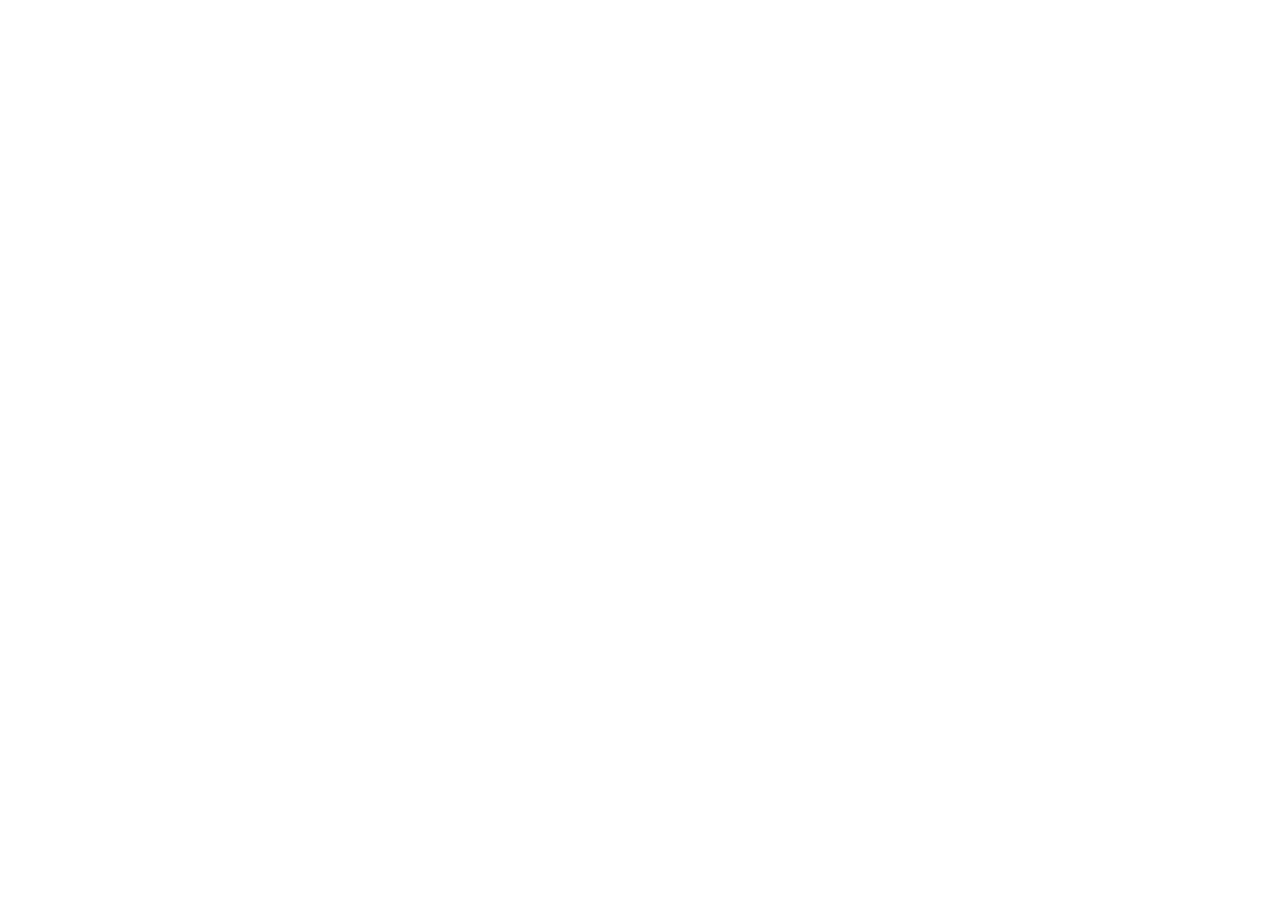
==== index.html @ 09a44b52 "Primera prueba" ====
<!DOCTYPE html>
<html lang = es>
	<head>
		<meta charset = "UTF-8">
		<meta name = "viewport" content = "width = width-device, initial-scale = 1.0">
		<title>
			Act 2 - Uso de una biblioteca
		</title>
		<script src = "js/utileria.js"></script>
	</head>

	<body>
		
	</body>
</html>
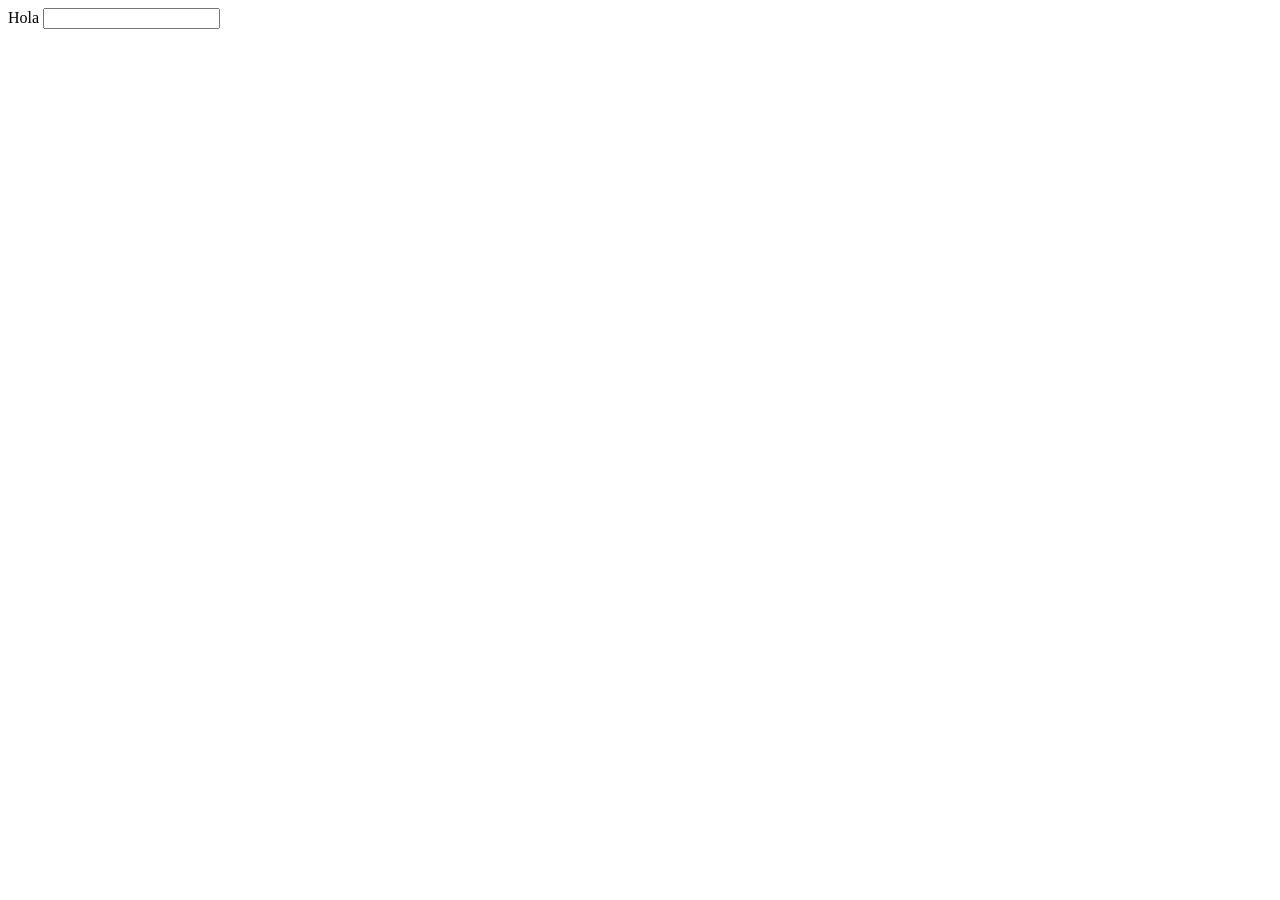
==== commit 7a83e0e4: "Agrege las primeras cuatro funciones al js" ====
--- a/index.html
+++ b/index.html
@@ -2,14 +2,15 @@
 <html lang = es>
 	<head>
 		<meta charset = "UTF-8">
-		<meta name = "viewport" content = "width = width-device, initial-scale = 1.0">
+		<meta name = "viewport" content = "width = device-width, initial-scale = 1.0">
 		<title>
 			Act 2 - Uso de una biblioteca
 		</title>
-		<script src = "js/utileria.js"></script>
+		<script src = "js/utileria.js" defer></script>
 	</head>
 
 	<body>
-		
+		<label for = "email">Hola</label>
+		<input type = "email" id = "email"  onkeyup="console.log(validarEmail(this.value) ? 'Email válido' : 'Email inválido')">
 	</body>
 </html>
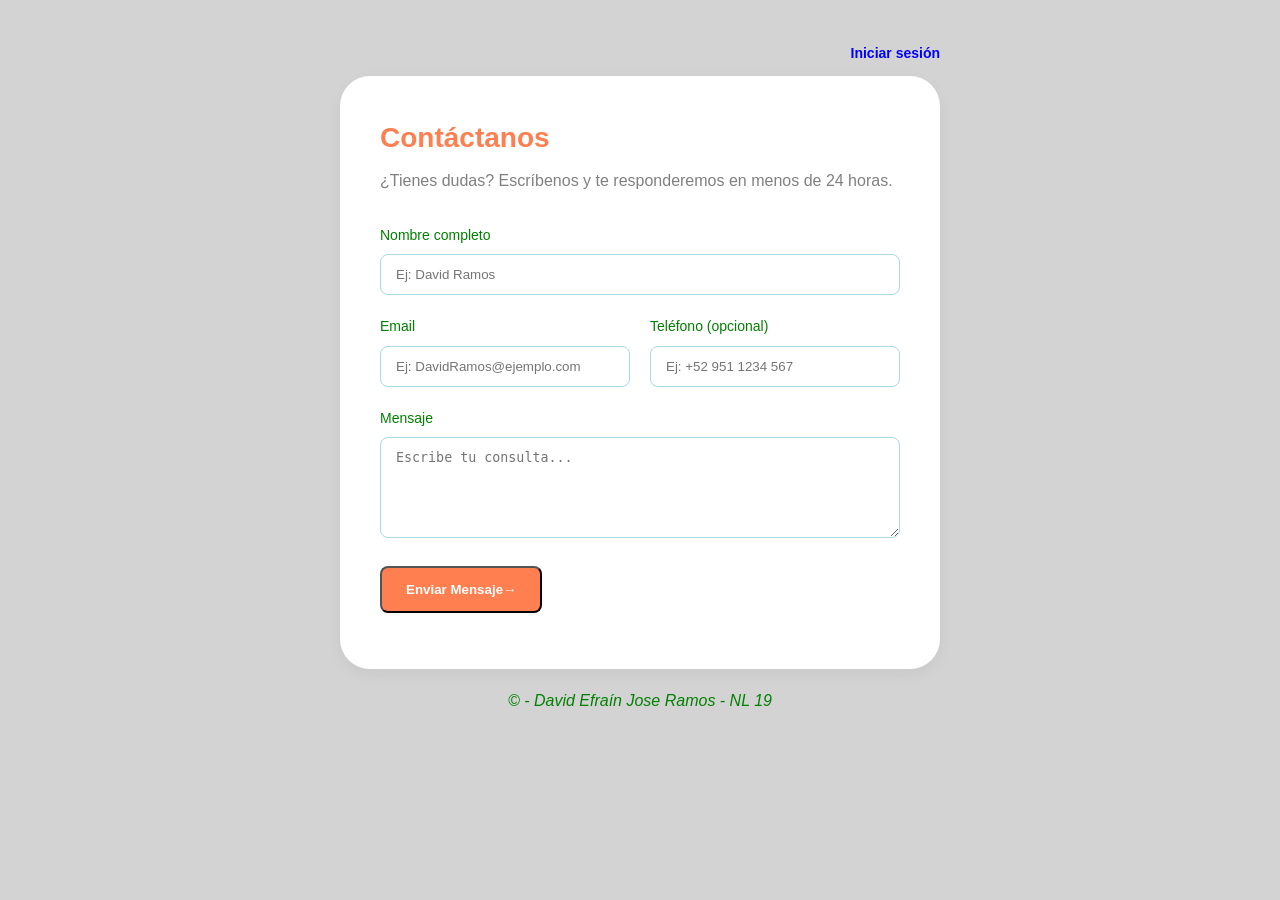
==== commit fc7154e6: "Correcciones finales" ====
--- a/index.html
+++ b/index.html
@@ -7,10 +7,52 @@
 			Act 2 - Uso de una biblioteca
 		</title>
 		<script src = "js/utileria.js" defer></script>
+		<link rel = "stylesheet" href = "css/utileria.css">
 	</head>
 
 	<body>
-		<label for = "email">Hola</label>
-		<input type = "email" id = "email"  onkeyup="console.log(validarEmail(this.value) ? 'Email válido' : 'Email inválido')">
+		<div class = "barra-superior">
+			<a href = "login.html" class = "enlace-login">Iniciar sesión</a>
+		</div>
+		<div class = "contenedor-formulario">
+			<h1>Contáctanos</h1>
+			<p class = "subtitulo">¿Tienes dudas? Escríbenos y te responderemos en menos de 24 horas.</p>
+			<form class = "formulario" novalidate>
+
+				<div class = "grupo-formulario"> 
+					<label for = "nombre">Nombre completo</label>
+					<input type = "text" id = "nombre" placeholder = "Ej: David Ramos" >
+					<small class="error" id="error-nombre"></small>
+				</div>
+
+				<div class = "grupo-doble">
+					<div class = "grupo-formulario">
+						<label for = "email">Email</label>
+						<input type = "email" id = "email" placeholder = "Ej: DavidRamos@ejemplo.com" >
+						<small class="error" id="error-email"></small>
+					</div>
+
+					<div class = "grupo-formulario">
+						<label for = "telefono">Teléfono <span>(opcional)</span></label>
+						<input type = "tel" id = "telefono" placeholder = "Ej: +52 951 1234 567">
+						<small class="error" id="error-telefono"></small>					
+					</div>
+				</div>
+				
+				<div class = "grupo-formulario">
+					<label for = "mensaje">Mensaje</label>
+					<textarea id = "mensaje" rows= "5" placeholder = "Escribe tu consulta..." ></textarea>
+					<small class="error" id="error-mensaje"></small>
+				</div>
+				
+				<button type = "submit" class = "boton-enviar">
+					Enviar Mensaje <span>→</span>
+				</button>
+				<div id="mensaje-general" class="mensaje-general"></div>
+			</form>
+		</div>
+		<footer>
+			<p style = "text-align: center; margin-top: 19px;"><em>© - David Efraín Jose Ramos - NL 19</em></p>
+		</footer>
 	</body>
-</html>+</html>
--- a/css/utileria.css
+++ b/css/utileria.css
@@ -0,0 +1,118 @@
+:root {
+	--color-primario: coral;
+	--color-secundario: blue;
+	--color-fondo: lightgray;
+	--color-texto: green;
+	--color-borde: lightblue;
+}
+
+* {
+	margin: 0;
+	padding: 0;
+	box-sizing: border-box;
+}
+
+body {
+	font-family: 'Inter', sans-serif;
+	background-color: var(--color-fondo);
+	color: var(--color-texto);
+	line-height: 1.6;
+	padding: 40px 20px;
+}
+
+.contenedor-formulario{
+	max-width: 600px;
+	margin: 0 auto;
+	background: white;
+	padding: 40px;
+	border-radius: 30px;
+	box-shadow: 0 5px 15px rgba(0, 0, 0, 0.05);
+}
+
+h1{
+	font-size: 28px;
+	color: var(--color-primario);
+	margin-bottom: 8px;
+}
+
+.subtitulo{
+	color: gray;
+	margin-bottom:30px;
+}
+
+.grupo-formulario{
+	margin-bottom: 20px;
+}
+
+label{
+	display: block;
+	margin-bottom: 8px;
+	font-weight: 500;
+	font-size: 14px;
+}
+
+input, textarea{
+	width: 100%;
+	padding: 12px 15px;
+	border: 1px solid var(--color-borde);
+	border-radius: 8px;
+	transition: all 0.3s;
+}
+
+input:focus, textarea:focus{
+	border-color: var(--color-secundario);
+	outline: none;
+	box-shadow: 0 0 0 3px rgba(173, 218, 230, 0.3);
+}
+
+.grupo-doble{
+	display: grid;
+	grid-template-columns: 1fr 1fr;
+	gap: 20px;
+}
+
+.boton-enviar{
+	background-color: var(--color-primario);
+	color: white;
+	/*border: none;*/
+	padding: 14px 24px;
+	border-radius: 8px;	
+	font-weight: 600;
+	cursor: pointer;
+	transition: background 0.3s;
+	display: flex;
+	justify-content: center;
+	align-items: center; 
+}
+
+.boton-enviar:hover{
+	background-color: rgba(255, 127, 80, 0.8);
+}
+
+.error {
+	color: #c00;
+	font-size: 0.85rem;
+	display: none;
+}
+
+.mensaje-general {
+	margin-top: 1rem;
+	font-weight: bold;
+}
+
+.barra-superior {
+	max-width: 600px;
+	margin: 0 auto 10px;
+	text-align: right;
+}
+
+.enlace-login {
+	color: var(--color-secundario);
+	text-decoration: none;
+	font-weight: 600;
+	font-size: 14px;
+}
+
+.enlace-login:hover {
+	text-decoration: underline;
+}
